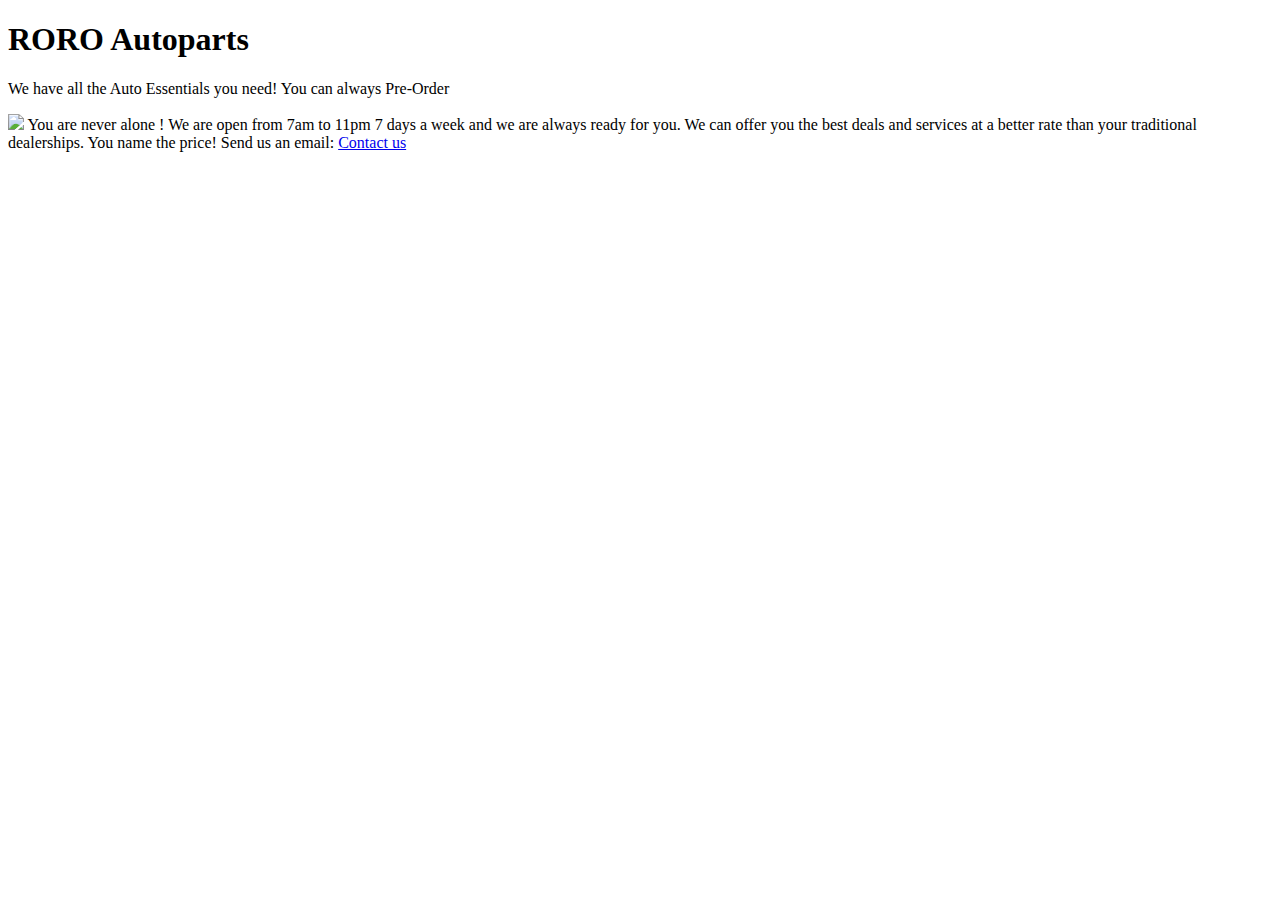
==== Unit 4/index.html @ 1a271829 "unit 4 changes" ====
<!DOCTYPE html>

<html>

<head>
<title>AutoParts</title>
	<link rel="stylesheet" type="text/css" href="css/style.css">
</head>

<body>

	<h1>RORO Autoparts</h1> 
	<p>We have all the Auto Essentials you need! You can always Pre-Order</p>
	<img src="images/wheel.jpg">
	<p1> You are never alone !</p1>
	<p2> We are open from 7am to 11pm 7 days a week and we are always ready for you. We can offer you the best deals and services at a better rate than your traditional dealerships. You name the price! 

</body>

</html>
Send us an email: <a href="http://gmail.com"> Contact us </a>
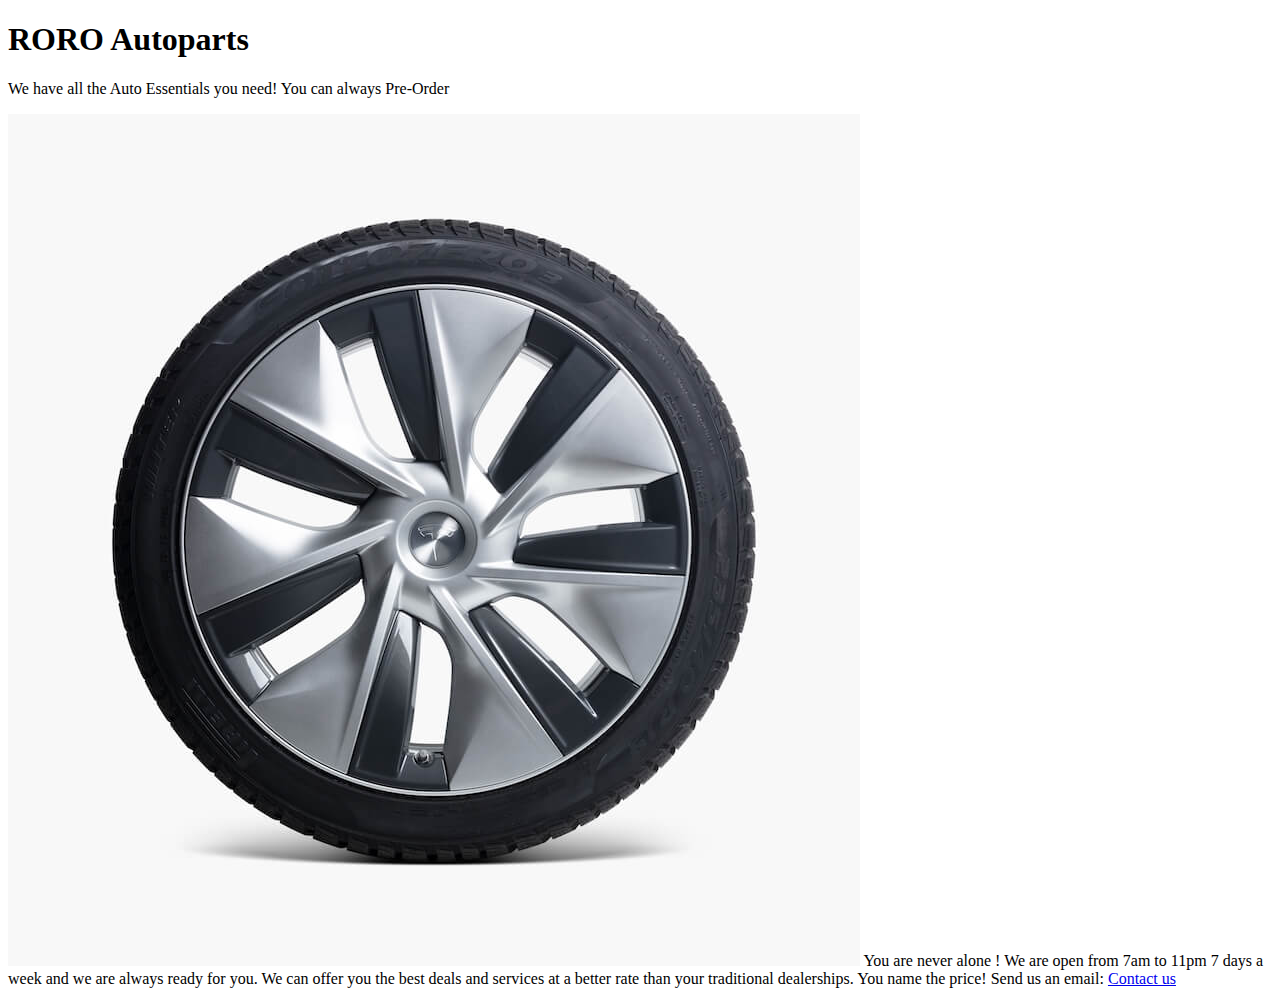
==== commit 25df6819: "Update index.html" ====
--- a/Unit 4/index.html
+++ b/Unit 4/index.html
@@ -11,7 +11,7 @@
 
 	<h1>RORO Autoparts</h1> 
 	<p>We have all the Auto Essentials you need! You can always Pre-Order</p>
-	<img src="images/wheel.jpg">
+	<img src="images/wheel1.jpg">
 	<p1> You are never alone !</p1>
 	<p2> We are open from 7am to 11pm 7 days a week and we are always ready for you. We can offer you the best deals and services at a better rate than your traditional dealerships. You name the price! 
 
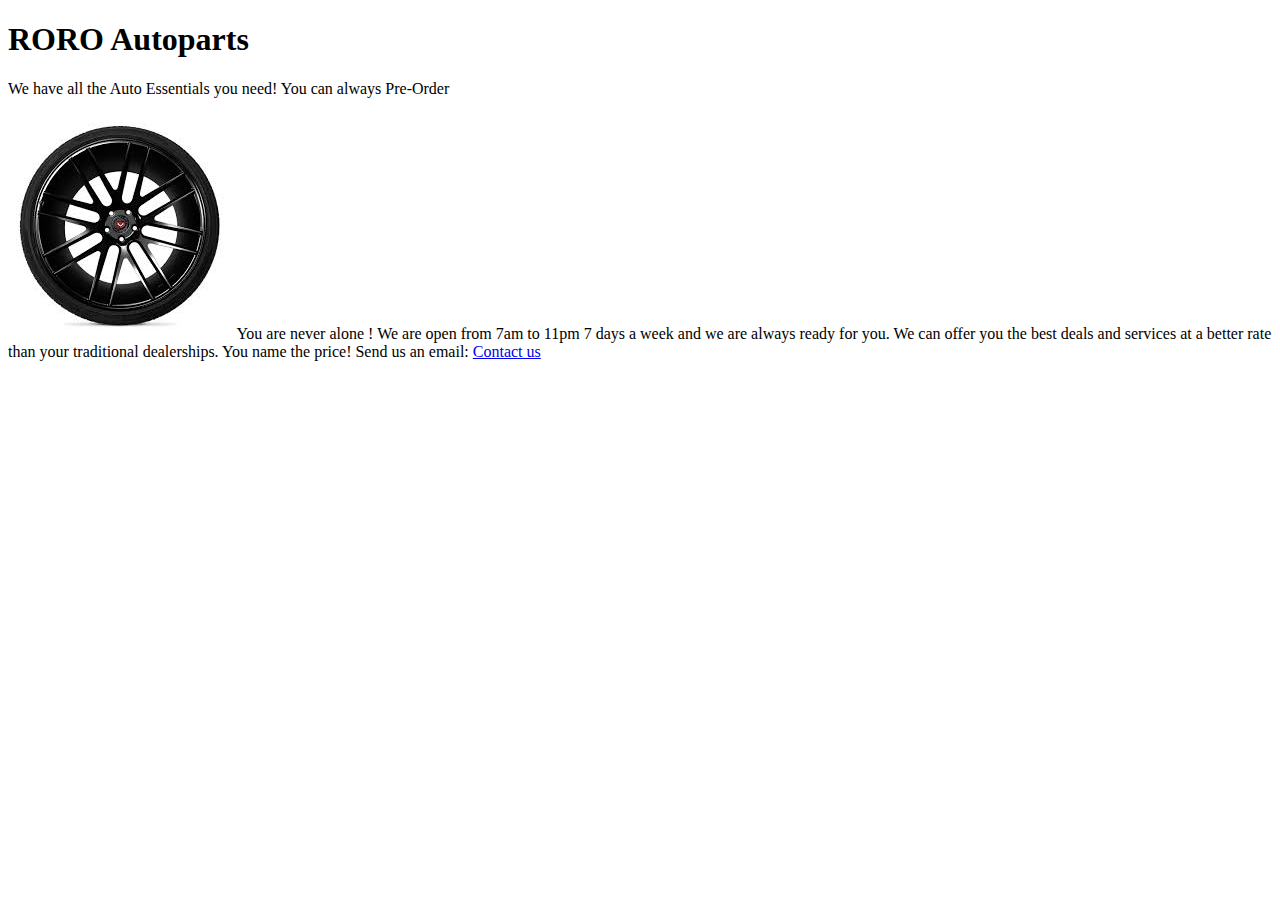
==== commit 02bb86ab: "syncing" ====
--- a/Unit 4/index.html
+++ b/Unit 4/index.html
@@ -11,7 +11,7 @@
 
 	<h1>RORO Autoparts</h1> 
 	<p>We have all the Auto Essentials you need! You can always Pre-Order</p>
-	<img src="images/wheel1.jpg">
+	<img src="images/wheel2.jpg">
 	<p1> You are never alone !</p1>
 	<p2> We are open from 7am to 11pm 7 days a week and we are always ready for you. We can offer you the best deals and services at a better rate than your traditional dealerships. You name the price! 
 
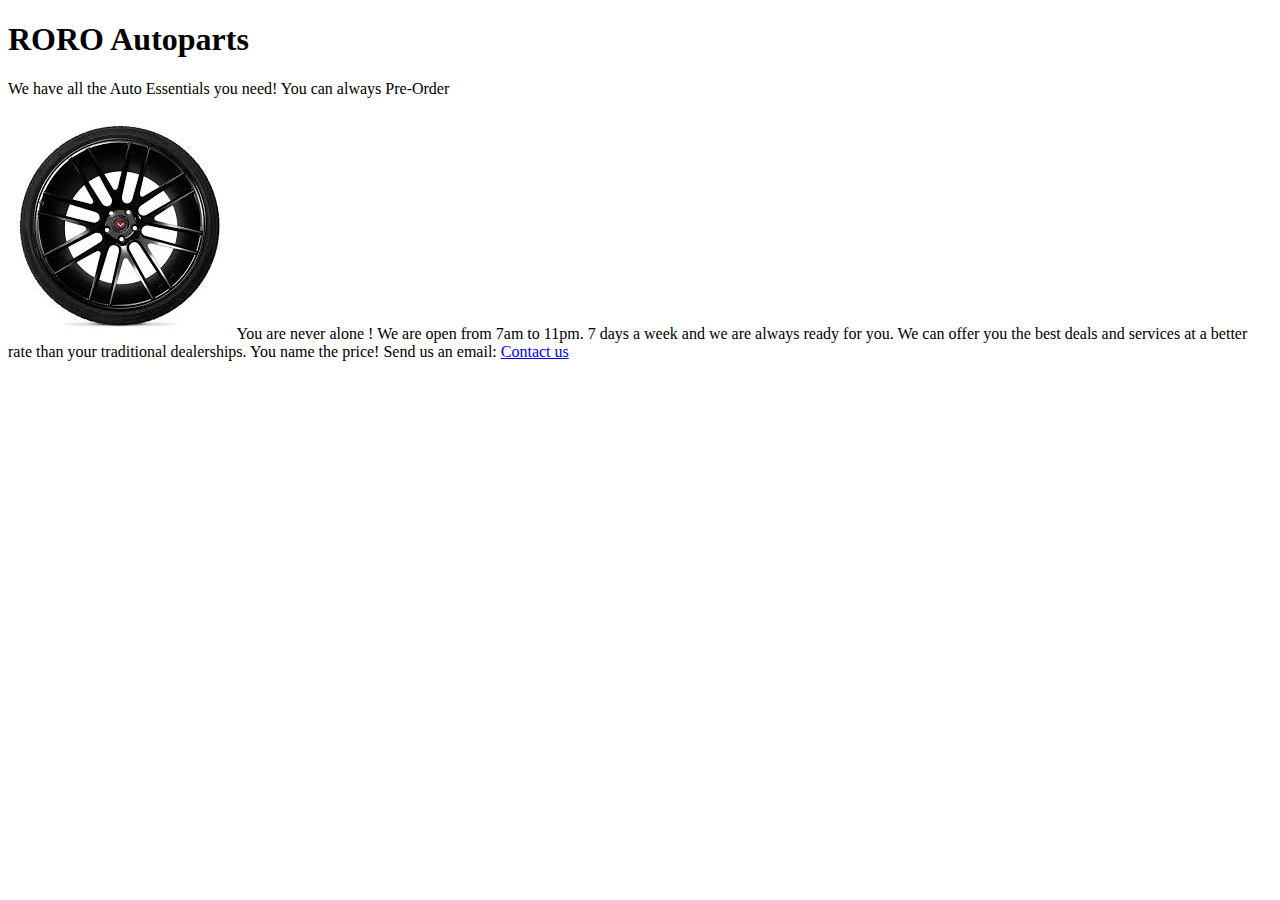
==== commit ad385784: "syncing" ====
--- a/Unit 4/index.html
+++ b/Unit 4/index.html
@@ -13,7 +13,7 @@
 	<p>We have all the Auto Essentials you need! You can always Pre-Order</p>
 	<img src="images/wheel2.jpg">
 	<p1> You are never alone !</p1>
-	<p2> We are open from 7am to 11pm 7 days a week and we are always ready for you. We can offer you the best deals and services at a better rate than your traditional dealerships. You name the price! 
+    <p2> We are open from 7am to 11pm. 7 days a week and we are always ready for you. We can offer you the best deals and services at a better rate than your traditional dealerships. You name the price!</p2>
 
 </body>
 
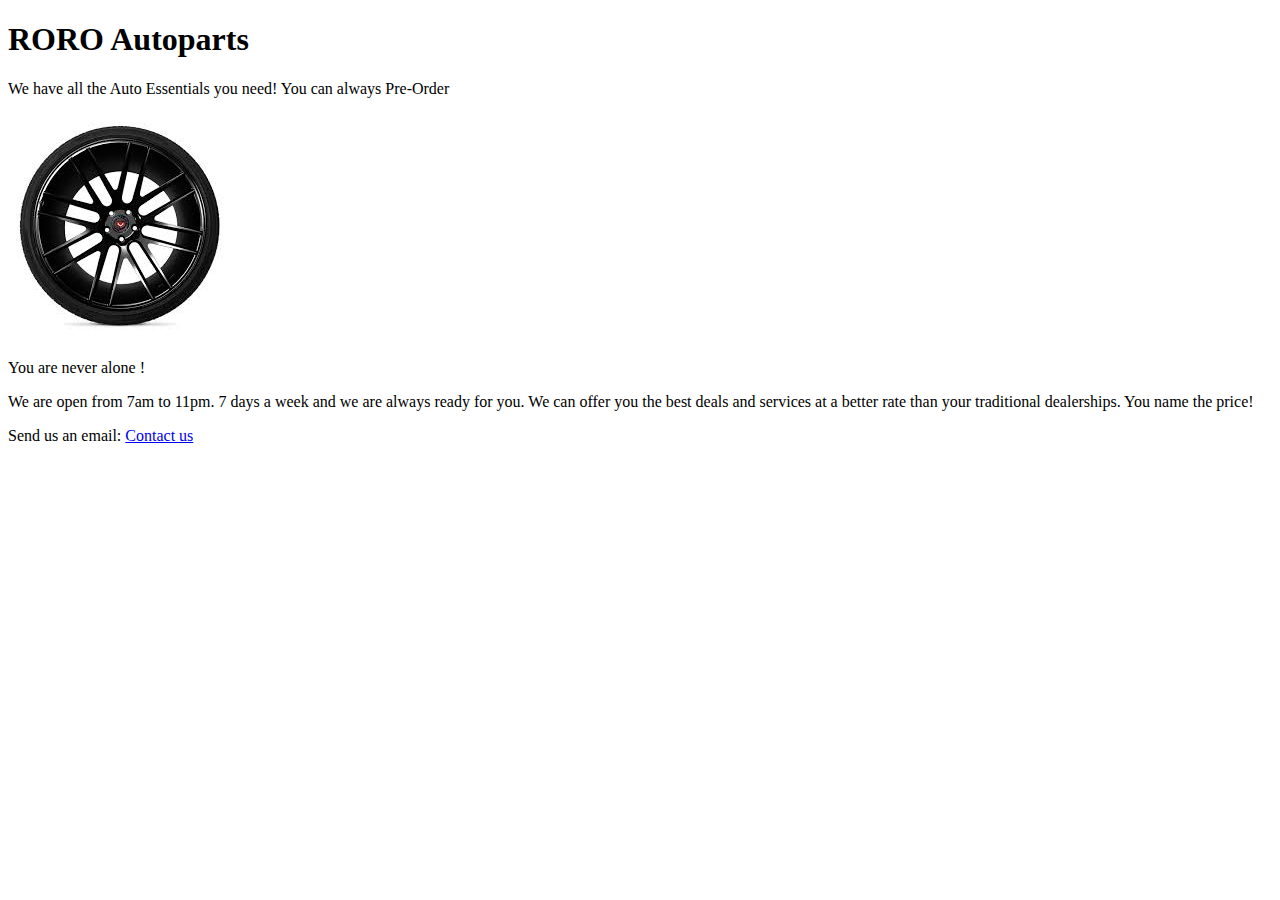
==== commit 5b59df44: "syncing" ====
--- a/Unit 4/index.html
+++ b/Unit 4/index.html
@@ -12,8 +12,8 @@
 	<h1>RORO Autoparts</h1> 
 	<p>We have all the Auto Essentials you need! You can always Pre-Order</p>
 	<img src="images/wheel2.jpg">
-	<p1> You are never alone !</p1>
-    <p2> We are open from 7am to 11pm. 7 days a week and we are always ready for you. We can offer you the best deals and services at a better rate than your traditional dealerships. You name the price!</p2>
+	<p> You are never alone !</p>
+    <p> We are open from 7am to 11pm. 7 days a week and we are always ready for you. We can offer you the best deals and services at a better rate than your traditional dealerships. You name the price!</p>
 
 </body>
 
